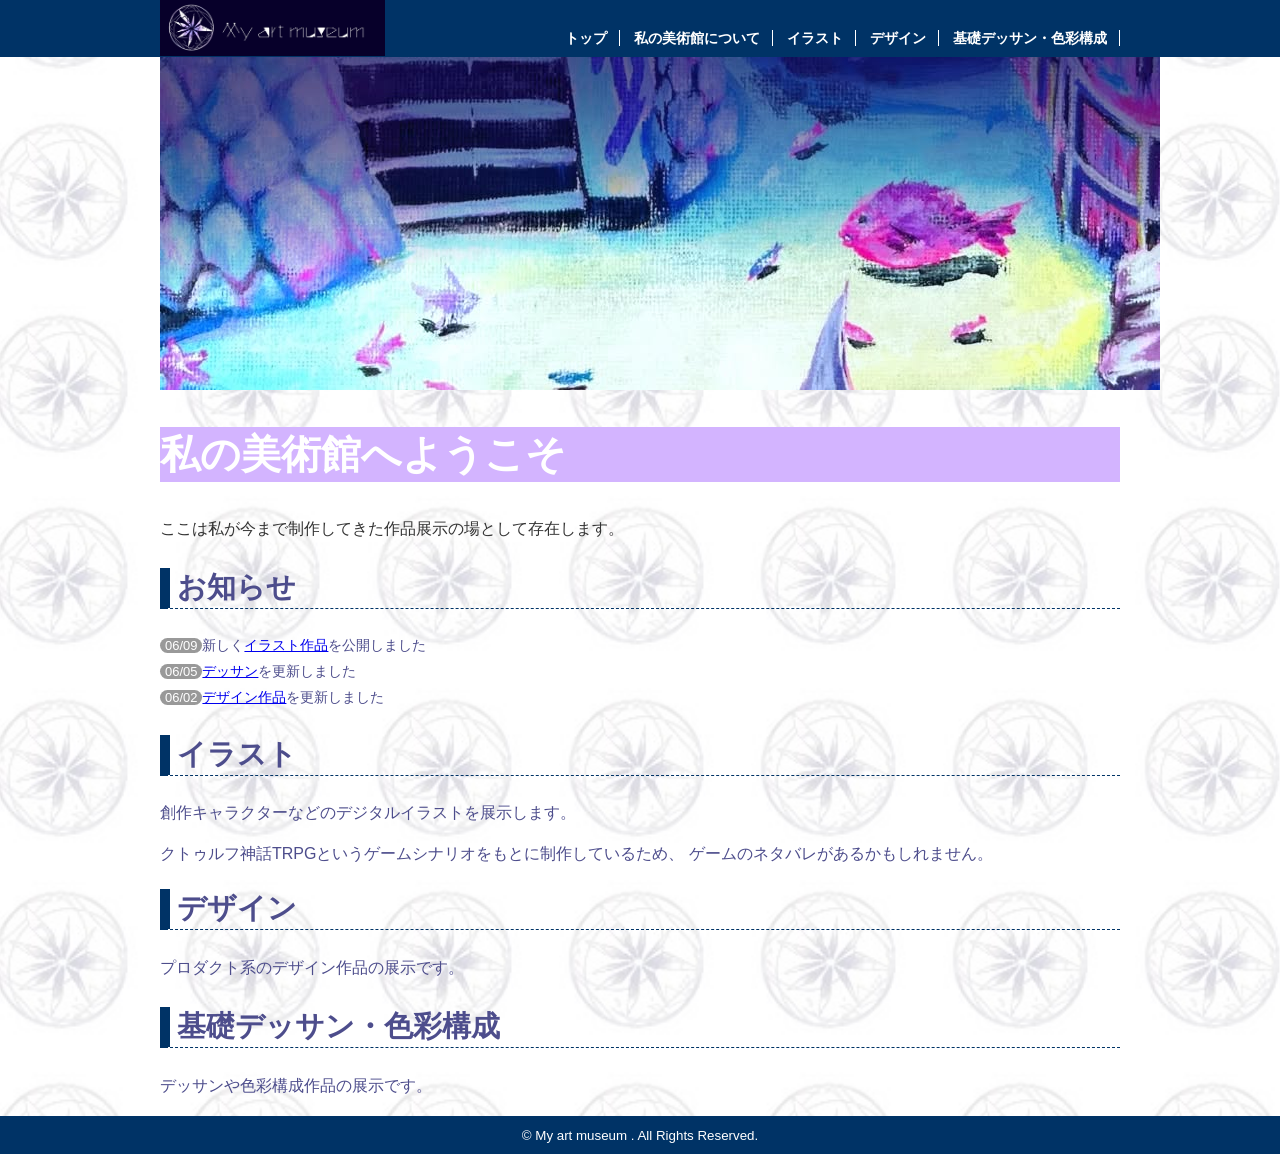
==== index.html @ 9c3e45c3 "Add files via upload" ====
<!DOCTYPE html>
<html lang="ja">

<head>
    <meta charset="UTF-8" />
    <title>トップページ：My美術館 </title>
    <link rel="stylesheet" href="css/mystyle.css">
</head>

<body>
    <header>
        <div class="header-in">
    <a href="index.html"><img src="image/rogo.png"  width="225" height="56" alt="My美術館"></a>
    <nav>
        <ul>
            <li><a href="index.html">トップ</a></li>
            <li><a href="content1.html">私の美術館について</a></li>
            <li><a href="content2.html">イラスト</a></li>
            <li><a href="content3.html">デザイン</a></li>
            <li><a href="content4.html">基礎デッサン・色彩構成</a></li>
            
        </ul>
    </nav></div>
        </header>
    <article>
        <img src="image/image.jpg" width="1000" height="333" alt="魚が泳いでいる絵">
        <h1>私の美術館へようこそ</h1>
        <p>ここは私が今まで制作してきた作品展示の場として存在します。</p>
        <div class="navy">
            <section>
        <h2>お知らせ</h2>
        <ul>
            <li><time datetime="2026-06-09">06/09</time>新しく<a href="content2.html">イラスト作品</a>を公開しました</li>
            <li><time datetime="2026-06-05">06/05</time><a href="content4.html">デッサン</a>を更新しました</li>
            <li><time datetime="2026-06-02">06/02</time><a href="content3.html">デザイン作品</a>を更新しました</li>
        </ul>
    </section>
            <section>
                <h2>イラスト</h2>
                <p>創作キャラクターなどのデジタルイラストを展示します。</p>
                クトゥルフ神話TRPGというゲームシナリオをもとに制作しているため、<span class="red"> ゲームのネタバレがあるかもしれません。</span>
            </section>
            <section>
                <h2>デザイン</h2>
                <p>プロダクト系のデザイン作品の展示です。</p>
            </section>
            <section>
                <h2>基礎デッサン・色彩構成</h2>
                <p>デッサンや色彩構成作品の展示です。</p>
            </section>
        </div>
    </article>
    <footer>
        <small>&copy; My art museum . All Rights Reserved.</small>
    </footer>
</body>

</html>
---- css/mystyle.css ----
@charset "utf-8";
body{
	background-color:#ffffff;
	color:#333333;
	font-family: "メイリオ","Hiragino Sans",sans-serif;
    margin: 0;
    padding: 0;
	background-image:url(../image/background.png);
	background-repeat: repeat;
	background-size: 15%;
	background-position: center
}

h1{
	font-size: 250%;
}

h2{
	font-size: 180%;
	border-bottom:1px dashed #003366;
	border-left:10px solid #003366;
	padding-left: 7px;

}

p{
    font-size: 100%;
	line-height: 1.8;
}

h1{
    color: #fff;
    background-color: #5729b3;
}

footer{
    text-align: center;
	background-color: #003366;
	color: #ffffff;
	padding-top: 10px;
	padding-bottom: 10px;
}



article h1{
    background-color: #D3B4FF;
}

.navy{
    color: #4d4d8c;
}



article {
	position: relative;
	clear: both;
	width: 960px;
	margin-left: auto;
	margin-right: auto;
}



.catch{
	position: absolute;
	top: 20px;
	left: 30px;
	color: #ffffff;
	text-shadow: 0px 5px 10px #000;
	background-color: rgba(0, 0, 0, 0.5);
	border: 1px solid red;
}

header {
	background-color: #003366;
	color: #ffffff;
}

ul {
	list-style-type: none;
	padding-left: 0;
	font-size: 90%;
	line-height: 1.8;
}

ul time {
	background-color: #999999;
	color: #ffffff;
	border-radius: 10px;
	font-size: 90%;
	padding-left: 5px;
	padding-right: 5px;
}

nav ul {
	font-weight: bold;
	text-align: right;
	padding-top: 26px;
	padding-bottom: 5px;
	margin: 0;
}

nav li {
	display: inline;
	padding-left: 10px;
	padding-right: 12px;
	border-right: 1px solid #ffffff;
}

header img {
	float: left;
}

.header-in{
	width: 960px;
	margin-left: auto;
	margin-right: auto;
}

.sub-h1 {
	background: linear-gradient(to left,  #ffffff,#f091ff);
	padding-top: 5px;
	padding-left: 10px;
	border-left: 15px solid #003366;
}

.point-list {
	list-style-image: url(../image/list.gif);
	margin-left: 30px;
	font-weight: bold;
}

.point-img {
	box-shadow: 0px 0px 10px 3px #aaaaaa;
	border-radius: 10px;
	margin-left: 20px;
	float: right;
	margin-bottom: 10px;
}
.sentou {
	clear: both;
	text-align: right;
}

ol li {
	display: inline;
	margin-right: 5px;
	font-size: 80%;
}

ol {
	padding-left: 0;
}

.page {
	padding-left: 10px;
	padding-right: 10px;
}
nav ul a{
	text-decoration: none;
	color: #fff;
}

nav ul a:link{
	color: #fff;
}

nav ul a:visited{
	color: #fff;
}

nav ul a:hover{
	color: rgb(250, 161, 229);
}

nav ul a:active{
	color: brown;
}


/* 959px以下の場合 */
@media(max-width:959px){
	header img{
		float:none;
}

nav ul{
	text-align: left;
	padding: 0;
	margin-left: 10px;
}

article{
	width: auto;
}

article{
	max-width: 100%;
	height: auto;
}
.header-in{
	width:auto
}
}

/* 600px以下の場合 */
@media (max-width:600px){
nav li {
	font-size: 75%;
	padding-left: 2px;
	padding-right: 2px;
}
footer{
	font-size: 75%;
}
.catch{
	top: 5px;
	left: 10px;
}
.point-img{
	float:none;
}
}
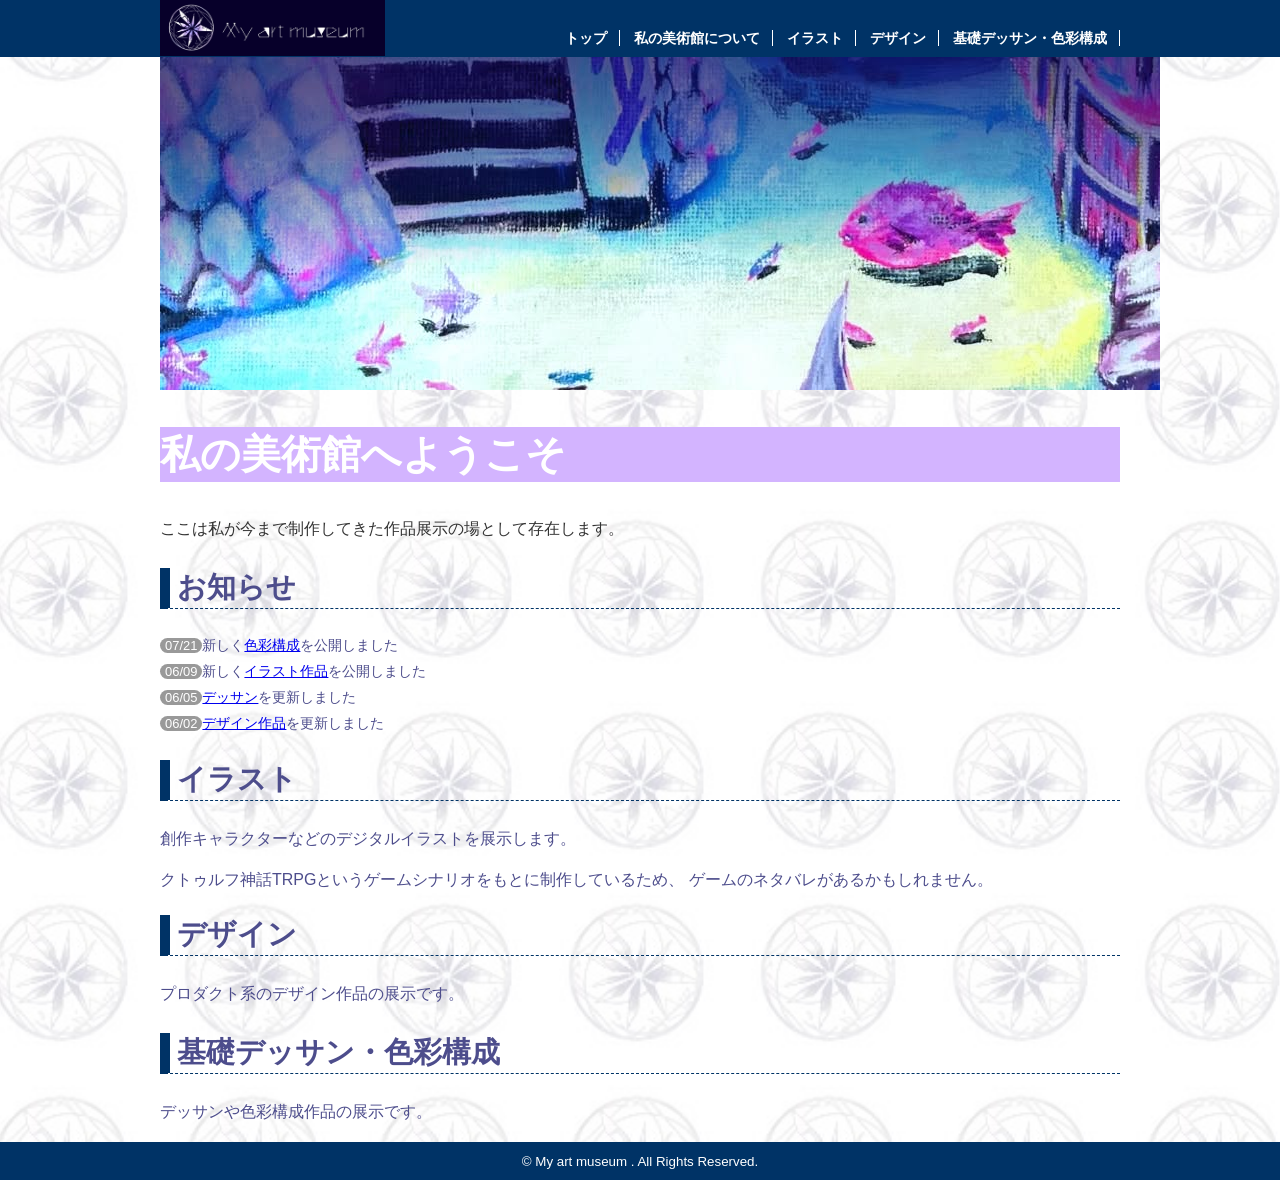
==== commit ecf940ac: "Add files via upload" ====
--- a/index.html
+++ b/index.html
@@ -30,6 +30,7 @@
             <section>
         <h2>お知らせ</h2>
         <ul>
+            <li><time datetime="2026-07-21">07/21</time>新しく<a href="content4.html">色彩構成</a>を公開しました</li>
             <li><time datetime="2026-06-09">06/09</time>新しく<a href="content2.html">イラスト作品</a>を公開しました</li>
             <li><time datetime="2026-06-05">06/05</time><a href="content4.html">デッサン</a>を更新しました</li>
             <li><time datetime="2026-06-02">06/02</time><a href="content3.html">デザイン作品</a>を更新しました</li>
